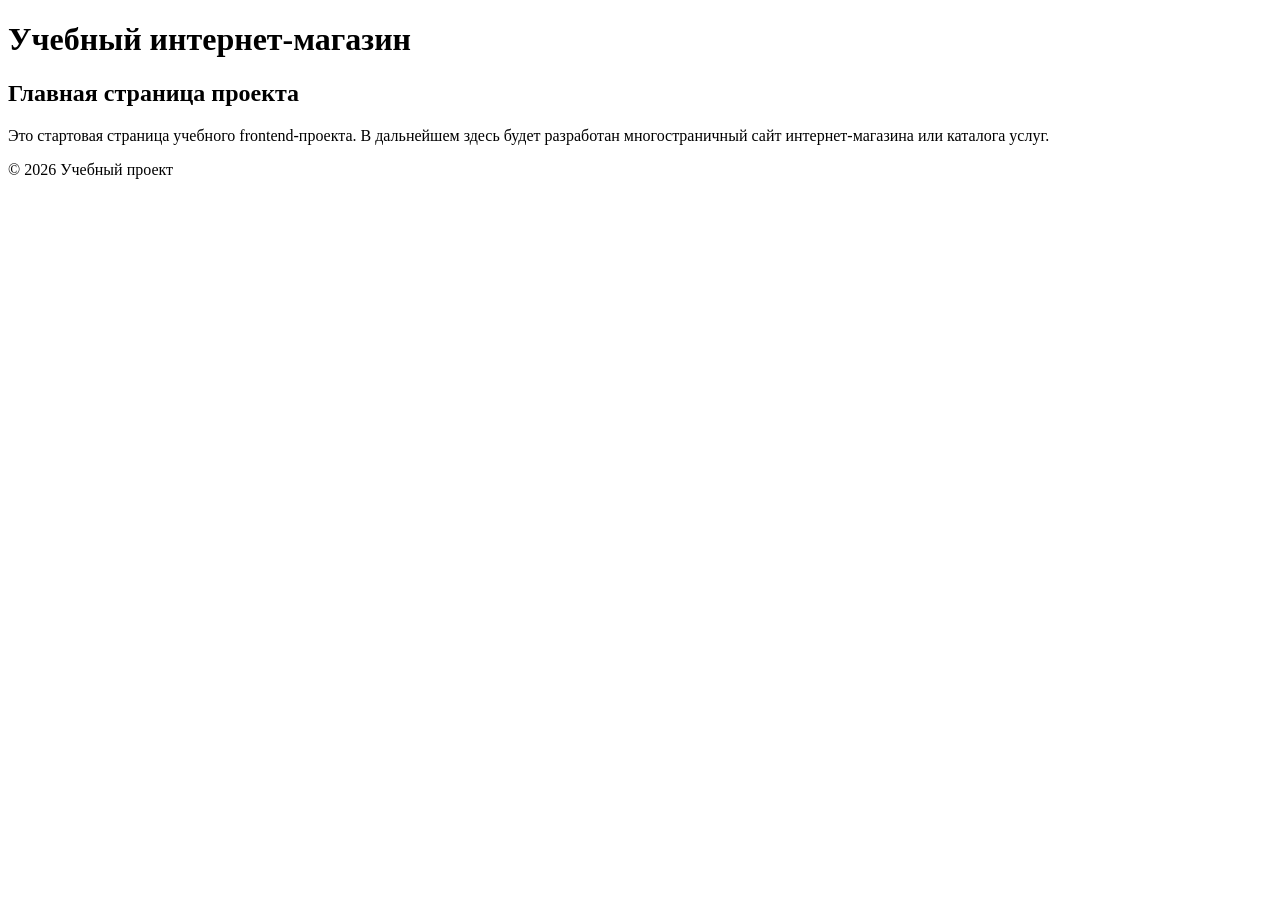
==== index.html @ 075d3e5a "/" ====
<!DOCTYPE html>
<html lang="ru">
<head>
  <meta charset="UTF-8">
  <meta name="viewport" content="width=device-width, initial-scale=1.0">
  <title>Каталог товаров!</title>
  <link rel="stylesheet" href="css/style.css">
</head>
<body>
  <header>
    <h1>Учебный интернет-магазин</h1>
  </header>

  <main>
    <section>
      <h2>Главная страница проекта</h2>
      <p>
        Это стартовая страница учебного frontend-проекта.
        В дальнейшем здесь будет разработан многостраничный сайт
        интернет-магазина или каталога услуг.
      </p>
    </section>
  </main>

  <footer>
    <p>&copy; 2026 Учебный проект</p>
  </footer>
</body>
</html>
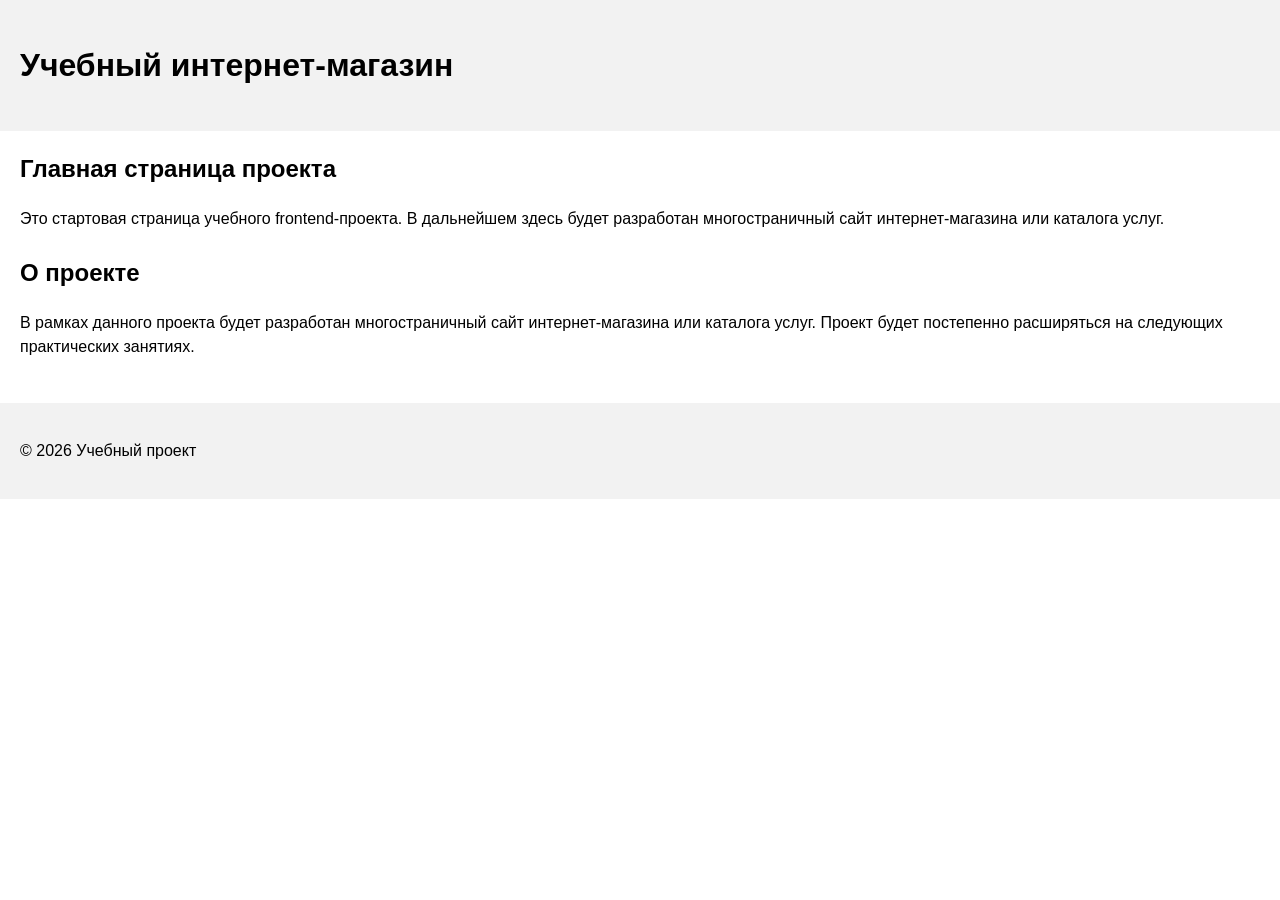
==== commit 794a16e6: "I am so cool now i can work!" ====
--- a/index.html
+++ b/index.html
@@ -20,6 +20,15 @@
         интернет-магазина или каталога услуг.
       </p>
     </section>
+    <section>
+      <h2>О проекте</h2>
+      <p>
+        В рамках данного проекта будет разработан многостраничный сайт
+        интернет-магазина или каталога услуг. Проект будет постепенно
+        расширяться на следующих практических занятиях.
+      </p>
+    </section>
+
   </main>
 
   <footer>
--- a/css/style.css
+++ b/css/style.css
@@ -0,0 +1,27 @@
+body {
+  margin: 0;
+  font-family: Arial, sans-serif;
+  line-height: 1.5;
+}
+
+header,
+main,
+footer {
+  padding: 20px;
+}
+
+header {
+  background-color: #f2f2f2;
+}
+
+footer {
+  background-color: #f2f2f2;
+}
+section {
+  margin-bottom: 24px;
+}
+
+section h2 {
+  margin-top: 0;
+}
+
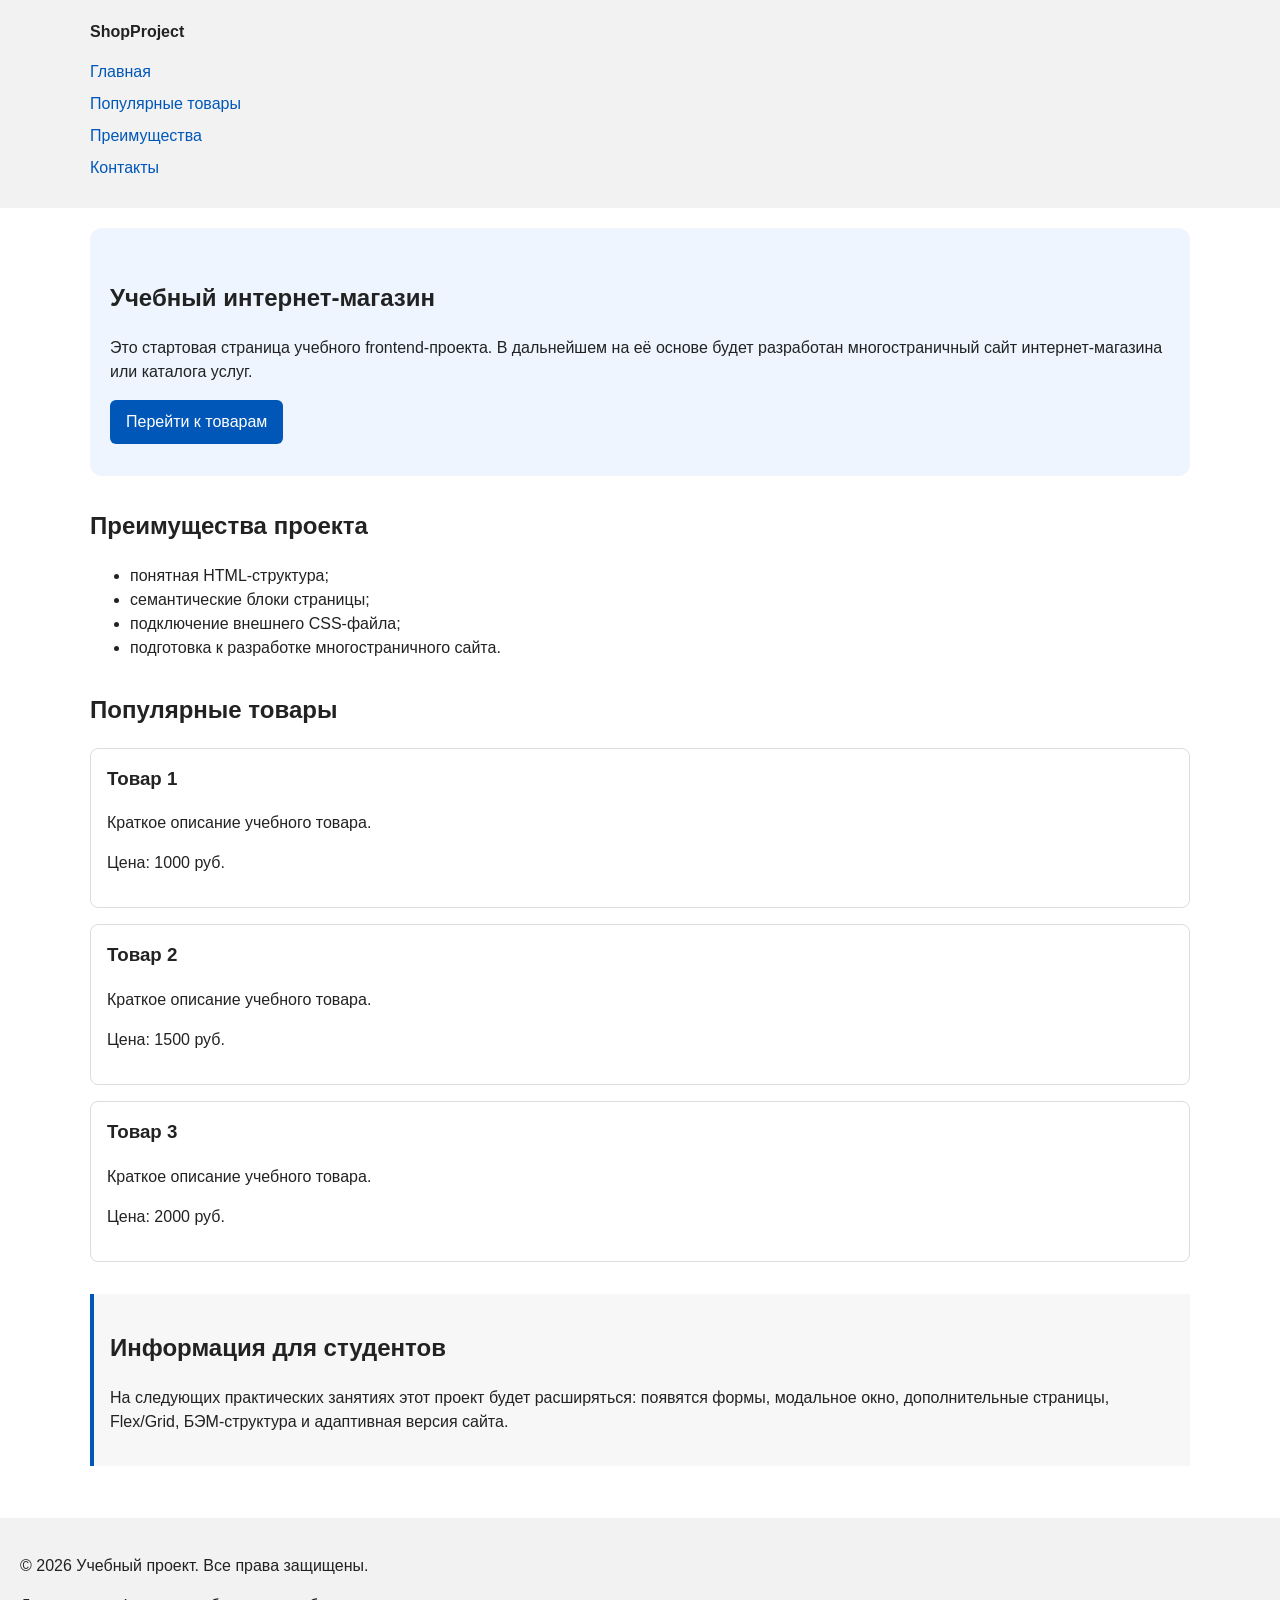
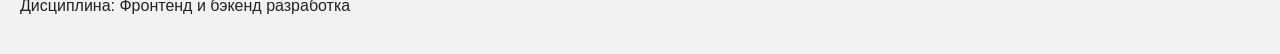
==== commit 92560797: "feat: add semantic HTML structure and base CSS styles" ====
--- a/index.html
+++ b/index.html
@@ -3,36 +3,85 @@
 <head>
   <meta charset="UTF-8">
   <meta name="viewport" content="width=device-width, initial-scale=1.0">
-  <title>Каталог товаров!</title>
+  <title>Учебный интернет-магазин</title>
   <link rel="stylesheet" href="css/style.css">
 </head>
 <body>
   <header>
-    <h1>Учебный интернет-магазин</h1>
-  </header>
-
+    <div class="site-header">
+       <a class="site-logo" href="index.html">ShopProject</a>
+        
+        <nav class="site-nav" aria-label="Основная навигация">
+         <ul class="site-nav__list">
+           <li><a href="index.html">Главная</a></li>
+           <li><a href="#popular">Популярные товары</a></li>
+           <li><a href="#advantages">Преимущества</a></li>
+           <li><a href="#contacts">Контакты</a></li>
+          </ul>
+        </nav>
+      </div>
+    </header>
+  
   <main>
-    <section>
-      <h2>Главная страница проекта</h2>
+    <!-- Основное содержимое страницы -->
+    <section class="hero">
+      <h1>Учебный интернет-магазин</h1>
       <p>
         Это стартовая страница учебного frontend-проекта.
-        В дальнейшем здесь будет разработан многостраничный сайт
+        В дальнейшем на её основе будет разработан многостраничный сайт
         интернет-магазина или каталога услуг.
       </p>
+      <a class="button" href="#popular">Перейти к товарам</a>
     </section>
-    <section>
-      <h2>О проекте</h2>
+    <section class="section" id="advantages">
+     <h2>Преимущества проекта</h2>
+
+      <ul class="advantages-list">
+        <li>понятная HTML-структура;</li>
+        <li>семантические блоки страницы;</li>
+        <li>подключение внешнего CSS-файла;</li>
+        <li>подготовка к разработке многостраничного сайта.</li>
+      </ul>
+    </section>
+
+    <section class="section" id="popular">
+      <h2>Популярные товары</h2>
+
+      <article class="product-card">
+        <h3>Товар 1</h3>
+        <p>Краткое описание учебного товара.</p>
+        <p>Цена: 1000 руб.</p>
+      </article>
+
+      <article class="product-card">
+        <h3>Товар 2</h3>
+        <p>Краткое описание учебного товара.</p>
+        <p>Цена: 1500 руб.</p>
+      </article>
+
+      <article class="product-card">
+        <h3>Товар 3</h3>
+        <p>Краткое описание учебного товара.</p>
+        <p>Цена: 2000 руб.</p>
+      </article>
+    </section>
+    <aside class="aside-info">
+      <h2>Информация для студентов</h2>
       <p>
-        В рамках данного проекта будет разработан многостраничный сайт
-        интернет-магазина или каталога услуг. Проект будет постепенно
-        расширяться на следующих практических занятиях.
+        На следующих практических занятиях этот проект будет расширяться:
+        появятся формы, модальное окно, дополнительные страницы, Flex/Grid,
+        БЭМ-структура и адаптивная версия сайта.
       </p>
-    </section>
+    </aside>
+
 
   </main>
 
-  <footer>
-    <p>&copy; 2026 Учебный проект</p>
+
+  <footer id="contacts">
+    <p>&copy; 2026 Учебный проект. Все права защищены.</p>
+    <p>Дисциплина: Фронтенд и бэкенд разработка</p>
   </footer>
+
 </body>
 </html>
--- a/css/style.css
+++ b/css/style.css
@@ -1,15 +1,196 @@
+/* 
+  Универсальное правило для всех элементов.
+  border-box делает расчёт размеров более понятным:
+  width включает content, padding и border.
+*/
+* {
+  box-sizing: border-box;
+}
+
+/*
+  Убираем стандартный внешний отступ браузера у body.
+  Без этого вокруг страницы может появиться белая рамка.
+*/
 body {
   margin: 0;
   font-family: Arial, sans-serif;
   line-height: 1.5;
-}
-
+  color: #222222;
+  background-color: #ffffff;
+}
+
+/*
+  Задаём внутренние отступы для основных областей страницы.
+  Это делает содержимое визуально отделённым от краёв окна браузера.
+*/
 header,
 main,
 footer {
   padding: 20px;
 }
 
+/*
+  Оформляем шапку страницы.
+  Пока используется простой светло-серый фон.
+*/
+header {
+  background-color: #f2f2f2;
+}
+
+/*
+  Оформляем подвал страницы тем же фоном,
+  чтобы визуально отделить его от основного содержимого.
+*/
+footer {
+  background-color: #f2f2f2;
+}
+
+/*
+  Ограничиваем ширину содержимого шапки,
+  чтобы оно не растягивалось слишком сильно на широких экранах.
+*/
+.site-header {
+  max-width: 1100px;
+  margin: 0 auto;
+}
+
+/*
+  Оформляем текстовый логотип.
+*/
+.site-logo {
+  font-weight: bold;
+  text-decoration: none;
+  color: #222222;
+}
+
+/*
+  Убираем стандартные отступы и маркеры списка навигации.
+*/
+.site-nav__list {
+  padding: 0;
+  margin: 16px 0 0;
+  list-style: none;
+}
+
+/*
+  Добавляем расстояние между пунктами меню.
+*/
+.site-nav__list li {
+  margin-bottom: 8px;
+}
+
+/*
+  Оформляем ссылки меню.
+*/
+.site-nav__list a {
+  color: #0057b8;
+  text-decoration: none;
+}
+
+/*
+  При наведении мыши подчёркиваем ссылку.
+  Подробно состояния интерфейса будут рассмотрены в практической работе 1.7.
+*/
+.site-nav__list a:hover {
+  text-decoration: underline;
+}
+
+/*
+  Hero-блок — первый крупный блок страницы.
+  Он визуально отделяется от остальных разделов фоном и отступами.
+*/
+.hero {
+  max-width: 1100px;
+  margin: 0 auto 32px;
+  padding: 32px 20px;
+  background-color: #eef5ff;
+  border-radius: 12px;
+}
+
+/*
+  Общий класс для разделов страницы.
+*/
+.section {
+  max-width: 1100px;
+  margin: 0 auto 32px;
+}
+
+/*
+  Убираем лишний верхний отступ у заголовков разделов.
+*/
+.section h2 {
+  margin-top: 0;
+}
+
+/*
+  Карточка товара — самостоятельный блок.
+  На следующих занятиях карточки будут доработаны и выстроены в сетку.
+*/
+.product-card {
+  margin-bottom: 16px;
+  padding: 16px;
+  border: 1px solid #dddddd;
+  border-radius: 8px;
+  background-color: #ffffff;
+}
+
+/*
+  Убираем лишний верхний отступ у заголовка карточки.
+*/
+.product-card h3 {
+  margin-top: 0;
+}
+
+/*
+  Пока это обычная ссылка, но визуально она оформляется как кнопка.
+*/
+.button {
+  display: inline-block;
+  padding: 10px 16px;
+  color: #ffffff;
+  background-color: #0057b8;
+  text-decoration: none;
+  border-radius: 6px;
+}
+
+/*
+  Простое состояние наведения для кнопки.
+*/
+.button:hover {
+  background-color: #003f86;
+}
+
+/*
+  Дополнительный информационный блок.
+*/
+.aside-info {
+  max-width: 1100px;
+  margin: 0 auto 32px;
+  padding: 16px;
+  border-left: 4px solid #0057b8;
+  background-color: #f7f7f7;
+}
+
+
+
+
+
+
+
+
+
+body {
+  margin: 0;
+  font-family: Arial, sans-serif;
+  line-height: 1.5;
+}
+
+header,
+main,
+footer {
+  padding: 20px;
+}
+
 header {
   background-color: #f2f2f2;
 }
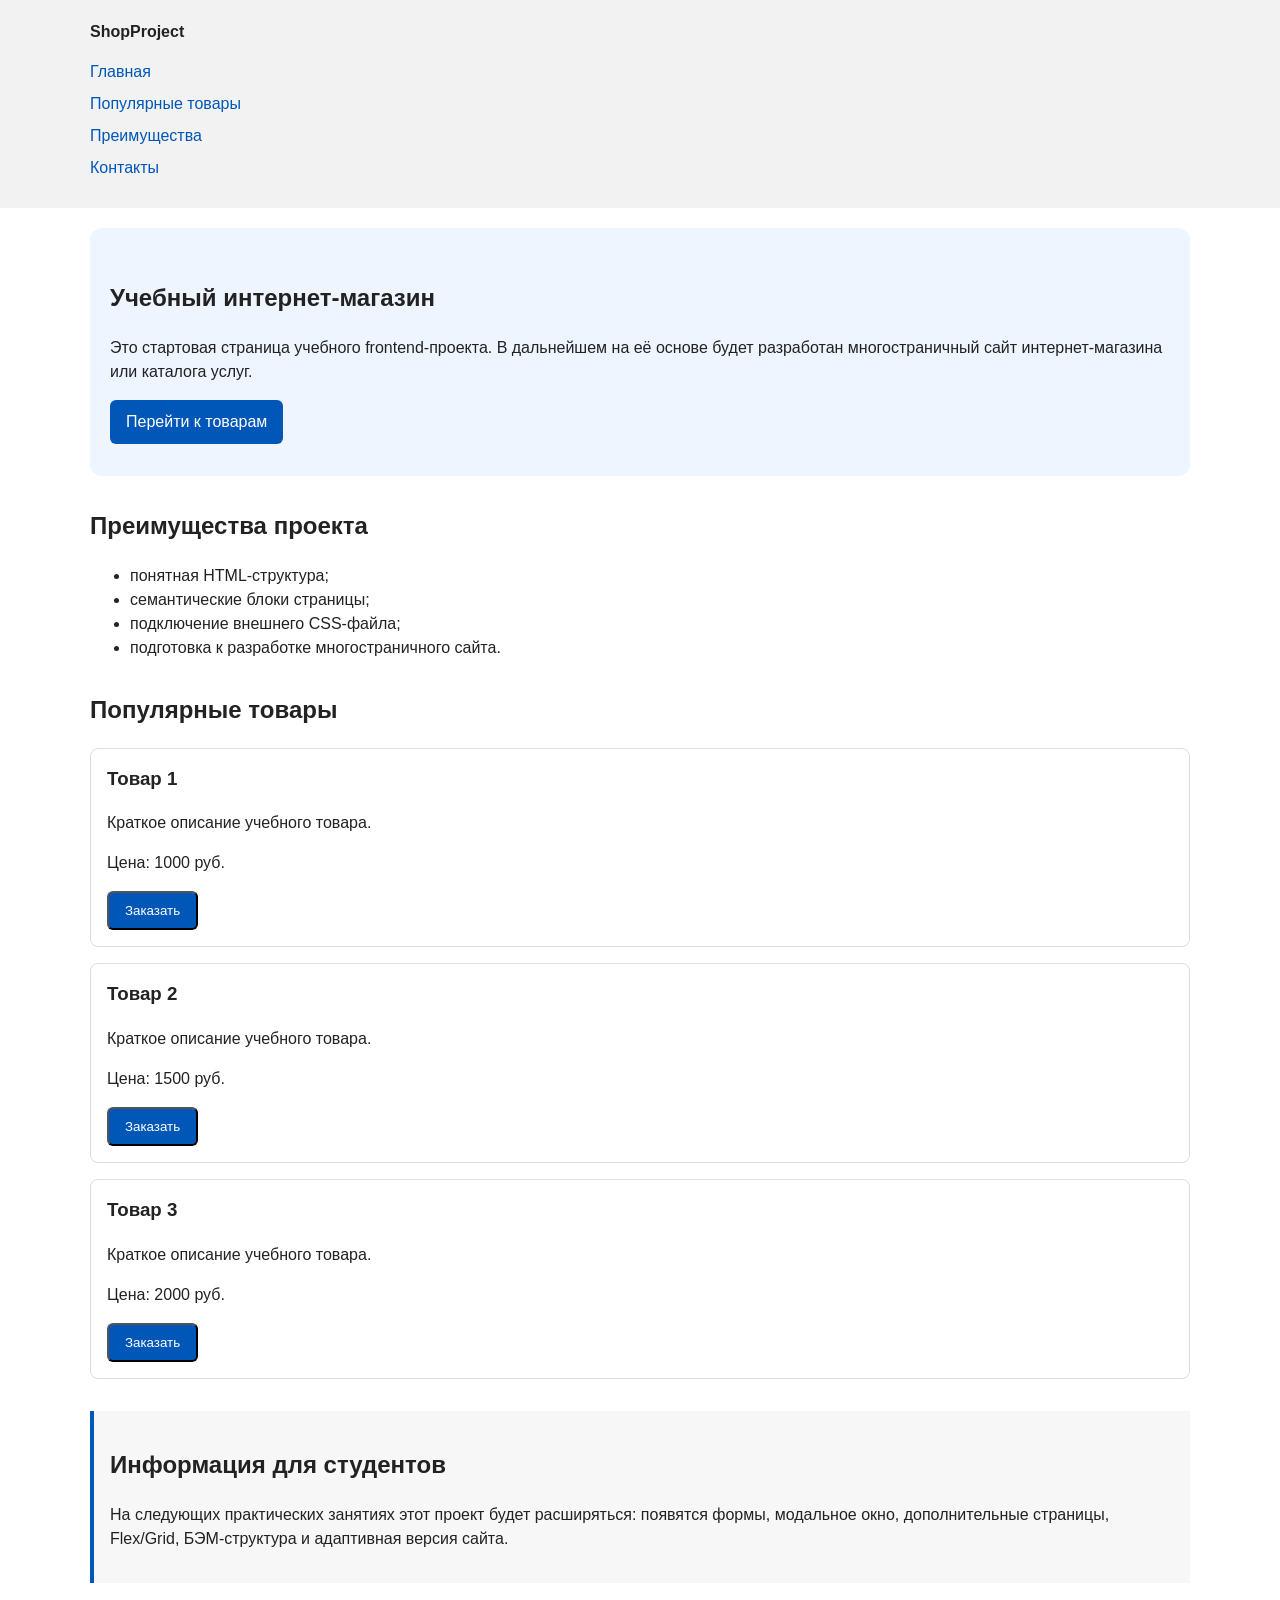
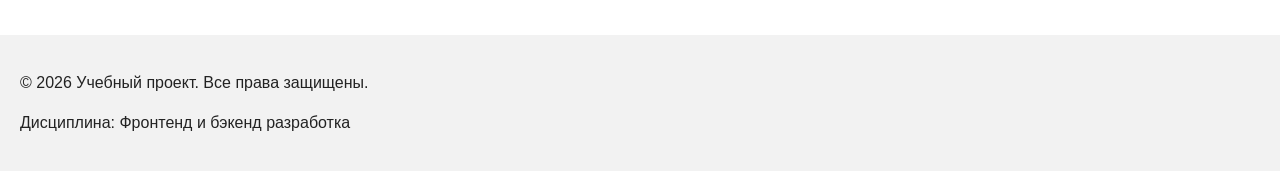
==== commit 9797e385: "feat: add order form modal and validation" ====
--- a/index.html
+++ b/index.html
@@ -5,6 +5,7 @@
   <meta name="viewport" content="width=device-width, initial-scale=1.0">
   <title>Учебный интернет-магазин</title>
   <link rel="stylesheet" href="css/style.css">
+  <script src="js/main.js" defer></script>
 </head>
 <body>
   <header>
@@ -51,18 +52,28 @@
         <h3>Товар 1</h3>
         <p>Краткое описание учебного товара.</p>
         <p>Цена: 1000 руб.</p>
+        <button class="button product-card__button" type="button" data-product="Товар 1">
+          Заказать
+        </button>
       </article>
 
       <article class="product-card">
         <h3>Товар 2</h3>
         <p>Краткое описание учебного товара.</p>
         <p>Цена: 1500 руб.</p>
+        <button class="button product-card__button" type="button" data-product="Товар 1">
+          Заказать
+        </button>
+
       </article>
 
       <article class="product-card">
         <h3>Товар 3</h3>
         <p>Краткое описание учебного товара.</p>
         <p>Цена: 2000 руб.</p>
+        <button class="button product-card__button" type="button" data-product="Товар 1">
+          Заказать
+        </button>
       </article>
     </section>
     <aside class="aside-info">
@@ -83,5 +94,102 @@
     <p>Дисциплина: Фронтенд и бэкенд разработка</p>
   </footer>
 
+<dialog class="order-dialog" id="order-dialog" aria-labelledby="order-dialog-title">
+  <h2 id="order-dialog-title">Оформление заявки</h2>
+
+  <form class="order-form" id="order-form" action="#" method="post" novalidate>
+    <input id="selected-product" name="selected-product" type="hidden">
+
+    <div class="form-field">
+      <label for="order-name">Имя</label>
+      <input
+        id="order-name"
+        name="name"
+        type="text"
+        placeholder="Введите ваше имя"
+        minlength="2"
+        autocomplete="given-name"
+        required
+      >
+    </div>
+
+    <div class="form-field">
+      <label for="order-email">E-mail</label>
+      <input
+        id="order-email"
+        name="email"
+        type="email"
+        placeholder="example@mail.ru"
+        autocomplete="email"
+        required
+      >
+    </div>
+
+    <div class="form-field">
+      <label for="order-phone">Телефон</label>
+      <input
+        id="order-phone"
+        name="phone"
+        type="tel"
+        inputmode="tel"
+        placeholder="+7 (900) 000-00-00"
+        pattern="^\+7 \(\d{3}\) \d{3}-\d{2}-\d{2}$"
+        required
+      >
+      <small>Формат: +7 (900) 000-00-00</small>
+    </div>
+
+    <div class="form-field">
+      <label for="order-date">Дата связи</label>
+      <input
+        id="order-date"
+        name="date"
+        type="date"
+      >
+    </div>
+
+    <div class="form-field">
+      <label for="order-topic">Тема заявки</label>
+      <select id="order-topic" name="topic" required>
+        <option value="">Выберите тему</option>
+        <option value="product">Заказ товара</option>
+        <option value="consultation">Консультация</option>
+        <option value="delivery">Доставка</option>
+      </select>
+    </div>
+
+    <div class="form-field">
+      <label for="order-comment">Комментарий</label>
+      <textarea
+        id="order-comment"
+        name="comment"
+        rows="4"
+        placeholder="Укажите дополнительную информацию"
+      ></textarea>
+    </div>
+
+    <div class="form-field form-field--checkbox">
+      <label>
+        <input
+          id="order-agreement"
+          name="agreement"
+          type="checkbox"
+          required
+        >
+        Я согласен на обработку данных
+      </label>
+    </div>
+
+    <div class="form-actions">
+      <button type="button" id="close-order-dialog">Закрыть</button>
+      <button type="submit">Отправить заявку</button>
+    </div>
+  </form>
+</dialog>
+
+<p class="success-message" id="success-message" hidden>
+  Форма успешно отправлена!
+</p>
+
 </body>
 </html>
--- a/css/style.css
+++ b/css/style.css
@@ -171,38 +171,113 @@
   background-color: #f7f7f7;
 }
 
-
-
-
-
-
-
-
-
-body {
-  margin: 0;
-  font-family: Arial, sans-serif;
-  line-height: 1.5;
-}
-
-header,
-main,
-footer {
-  padding: 20px;
-}
-
-header {
-  background-color: #f2f2f2;
-}
-
-footer {
-  background-color: #f2f2f2;
-}
-section {
-  margin-bottom: 24px;
-}
-
-section h2 {
-  margin-top: 0;
-}
-
+/*
+  Модальное окно.
+  Элемент dialog сам умеет открываться поверх страницы.
+*/
+.order-dialog {
+  width: min(100% - 32px, 560px);
+  padding: 24px;
+  border: none;
+  border-radius: 12px;
+}
+
+/*
+  Затемнение фона за модальным окном.
+*/
+.order-dialog::backdrop {
+  background-color: rgba(0, 0, 0, 0.5);
+}
+
+/*
+  Поле формы.
+  Каждый блок получает нижний отступ.
+*/
+.form-field {
+  margin-bottom: 16px;
+}
+
+/*
+  Подпись поля.
+*/
+.form-field label {
+  display: block;
+  margin-bottom: 6px;
+}
+
+/*
+  Основные поля формы.
+*/
+.form-field input,
+.form-field select,
+.form-field textarea {
+  width: 100%;
+  padding: 10px 12px;
+  border: 1px solid #cccccc;
+  border-radius: 6px;
+  font: inherit;
+}
+
+/*
+  Checkbox не должен занимать всю ширину.
+*/
+.form-field input[type="checkbox"] {
+  width: auto;
+}
+
+/*
+  Подсказка под полем телефона.
+*/
+.form-field small {
+  display: block;
+  margin-top: 4px;
+  color: #666666;
+}
+
+/*
+  Видимый фокус для клавиатурной навигации.
+*/
+.form-field input:focus-visible,
+.form-field select:focus-visible,
+.form-field textarea:focus-visible,
+.form-actions button:focus-visible {
+  outline: 2px solid #0057b8;
+  outline-offset: 2px;
+}
+
+/*
+  Подсветка ошибочных полей.
+  Атрибут aria-invalid будет добавляться через JavaScript.
+*/
+[aria-invalid="true"] {
+  border-color: #b00020;
+}
+
+/*
+  Кнопки формы.
+*/
+.form-actions {
+  display: flex;
+  gap: 12px;
+  margin-top: 20px;
+}
+
+/*
+  Сообщение об успешной отправке.
+*/
+.success-message {
+  max-width: 1100px;
+  margin: 24px auto;
+  padding: 16px;
+  border-left: 4px solid #168a2f;
+  background-color: #eefaf0;
+}
+
+
+
+
+
+
+
+
+
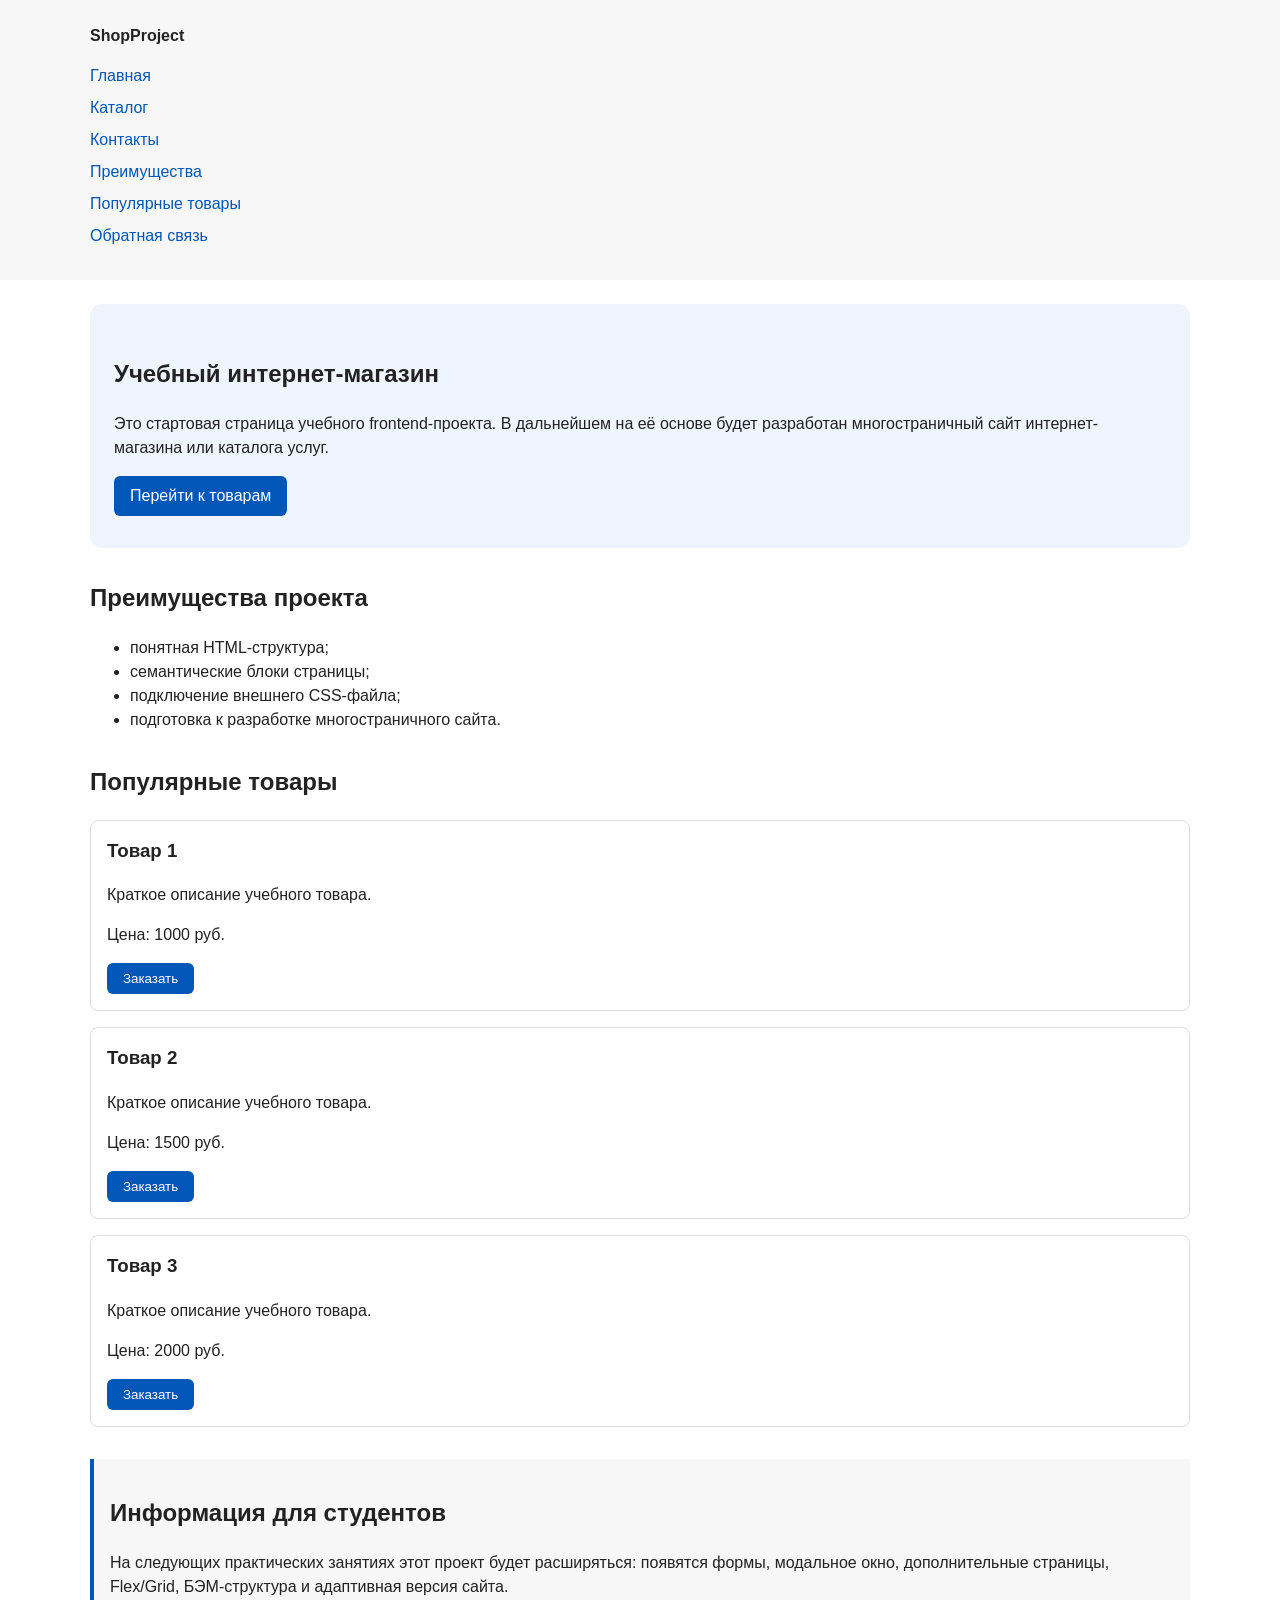
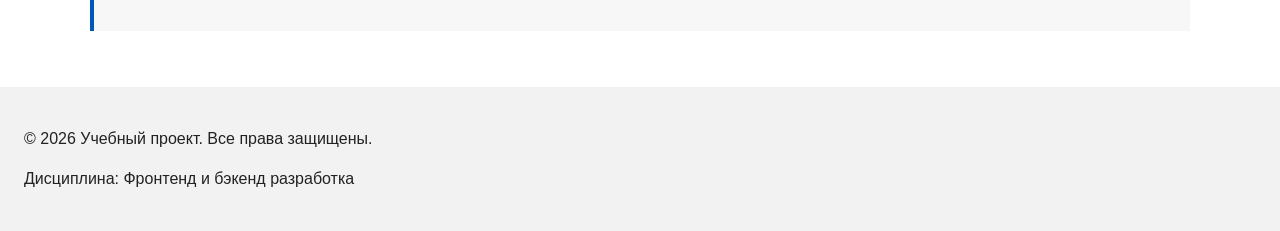
==== commit c178ae8c: "feat: add multi-page structure navigation and anchors" ====
--- a/index.html
+++ b/index.html
@@ -6,6 +6,12 @@
   <title>Учебный интернет-магазин</title>
   <link rel="stylesheet" href="css/style.css">
   <script src="js/main.js" defer></script>
+
+  <meta property="og:type" content="website">
+  <meta property="og:title" content="Учебный интернет-магазин">
+  <meta property="og:description" content="Учебный frontend-проект интернет-магазина.">
+  <meta property="og:image" content="https://Reaperthelavayka13.github.io/kr1-Rip/images/preview.jpg">
+
 </head>
 <body>
   <header>
@@ -13,13 +19,16 @@
        <a class="site-logo" href="index.html">ShopProject</a>
         
         <nav class="site-nav" aria-label="Основная навигация">
-         <ul class="site-nav__list">
-           <li><a href="index.html">Главная</a></li>
-           <li><a href="#popular">Популярные товары</a></li>
-           <li><a href="#advantages">Преимущества</a></li>
-           <li><a href="#contacts">Контакты</a></li>
+          <ul class="site-nav__list">
+            <li><a href="index.html">Главная</a></li>
+            <li><a href="catalog.html">Каталог</a></li>
+            <li><a href="contacts.html">Контакты</a></li>
+            <li><a href="index.html#advantages">Преимущества</a></li>
+            <li><a href="index.html#popular">Популярные товары</a></li>
+            <li><a href="index.html#contacts">Обратная связь</a></li>
           </ul>
         </nav>
+
       </div>
     </header>
   
--- a/css/style.css
+++ b/css/style.css
@@ -7,251 +7,308 @@
   box-sizing: border-box;
 }
 
-/*
-  Убираем стандартный внешний отступ браузера у body.
-  Без этого вокруг страницы может появиться белая рамка.
-*/
+
+/*
+  Задаём внутренние отступы для основных областей страницы.
+  Это делает содержимое визуально отделённым от краёв окна браузера.
+*/
+
+header,
+main,
+footer {
+  padding: var(--space-lg);
+}
+
+
+/*
+  Оформляем шапку страницы.
+  Пока используется простой светло-серый фон.
+*/
+header {
+  background-color: var(--color-surface);
+}
+
+footer {
+  background-color: var(--color-surface);
+}
+
+
+/*
+  Оформляем подвал страницы тем же фоном,
+  чтобы визуально отделить его от основного содержимого.
+*/
+footer {
+  background-color: #f2f2f2;
+}
+
+/*
+  Ограничиваем ширину содержимого шапки,
+  чтобы оно не растягивалось слишком сильно на широких экранах.
+*/
+.site-header {
+  max-width: 1100px;
+  margin: 0 auto;
+}
+
+/*
+  Оформляем текстовый логотип.
+*/
+.site-logo {
+  font-weight: bold;
+  text-decoration: none;
+  color: #222222;
+}
+
+/*
+  Убираем стандартные отступы и маркеры списка навигации.
+*/
+.site-nav__list {
+  padding: 0;
+  margin: 16px 0 0;
+  list-style: none;
+}
+
+/*
+  Добавляем расстояние между пунктами меню.
+*/
+.site-nav__list li {
+  margin-bottom: 8px;
+}
+
+/*
+  Оформляем ссылки меню.
+*/
+.site-nav__list a {
+  color: #0057b8;
+  text-decoration: none;
+}
+
+/*
+  При наведении мыши подчёркиваем ссылку.
+  Подробно состояния интерфейса будут рассмотрены в практической работе 1.7.
+*/
+.site-nav__list a:hover {
+  text-decoration: underline;
+}
+
+
+
+/*
+  Карточка товара — самостоятельный блок.
+  На следующих занятиях карточки будут доработаны и выстроены в сетку.
+*/
+.product-card {
+  margin-bottom: var(--space-md);
+  padding: var(--space-md);
+  border: 1px solid var(--color-border);
+  border-radius: var(--radius-md);
+  background-color: var(--color-bg);
+}
+
+.product-card:hover {
+  border-color: var(--color-primary);
+}
+
+.product-card h3 {
+  margin-top: 0;
+}
+
+/*
+  Пока это обычная ссылка, но визуально она оформляется как кнопка.
+*/
+.button {
+  display: inline-block;
+  padding: var(--space-sm) var(--space-md);
+  color: var(--color-white);
+  background-color: var(--color-primary);
+  text-decoration: none;
+  border: none;
+  border-radius: var(--radius-sm);
+  cursor: pointer;
+}
+
+.button:hover {
+  background-color: var(--color-primary-dark);
+}
+
+.button:focus-visible {
+  outline: 2px solid var(--color-primary);
+  outline-offset: 3px;
+}
+
+.button:disabled {
+  opacity: 0.6;
+  cursor: not-allowed;
+}
+
+
+/*
+  Дополнительный информационный блок.
+*/
+.aside-info {
+  max-width: var(--container-width);
+  margin: 0 auto var(--space-xl);
+  padding: var(--space-md);
+  border-left: 4px solid var(--color-primary);
+  background-color: var(--color-surface);
+}
+
+
+/* ===============================
+   1. Переменные проекта
+   =============================== */
+  :root {
+  /* Основные цвета проекта */
+  --color-bg: #ffffff;
+  --color-text: #222222;
+  --color-muted: #666666;
+  --color-primary: #0057b8;
+  --color-primary-dark: #003f86;
+  --color-border: #dddddd;
+  --color-surface: #f7f7f7;
+  --color-surface-accent: #eef5ff;
+  --color-danger: #b00020;
+  --color-success: #168a2f;
+  --color-success-bg: #eefaf0;
+  --color-white: #ffffff;
+
+  /* Отступы */
+  --space-xs: 4px;
+  --space-sm: 8px;
+  --space-md: 16px;
+  --space-lg: 24px;
+  --space-xl: 32px;
+
+  /* Скругления */
+  --radius-sm: 6px;
+  --radius-md: 8px;
+  --radius-lg: 12px;
+
+  /* Размеры */
+  --container-width: 1100px;
+}
+
+
+/* ===============================
+   2. Базовые стили
+   =============================== */
+
+* {
+  box-sizing: border-box;
+}
+
 body {
   margin: 0;
   font-family: Arial, sans-serif;
   line-height: 1.5;
-  color: #222222;
-  background-color: #ffffff;
-}
-
-/*
-  Задаём внутренние отступы для основных областей страницы.
-  Это делает содержимое визуально отделённым от краёв окна браузера.
-*/
-header,
-main,
-footer {
-  padding: 20px;
-}
-
-/*
-  Оформляем шапку страницы.
-  Пока используется простой светло-серый фон.
-*/
-header {
-  background-color: #f2f2f2;
-}
-
-/*
-  Оформляем подвал страницы тем же фоном,
-  чтобы визуально отделить его от основного содержимого.
-*/
-footer {
-  background-color: #f2f2f2;
-}
-
-/*
-  Ограничиваем ширину содержимого шапки,
-  чтобы оно не растягивалось слишком сильно на широких экранах.
-*/
-.site-header {
-  max-width: 1100px;
-  margin: 0 auto;
-}
-
-/*
-  Оформляем текстовый логотип.
-*/
-.site-logo {
-  font-weight: bold;
-  text-decoration: none;
-  color: #222222;
-}
-
-/*
-  Убираем стандартные отступы и маркеры списка навигации.
-*/
-.site-nav__list {
-  padding: 0;
-  margin: 16px 0 0;
-  list-style: none;
-}
-
-/*
-  Добавляем расстояние между пунктами меню.
-*/
-.site-nav__list li {
-  margin-bottom: 8px;
-}
-
-/*
-  Оформляем ссылки меню.
-*/
-.site-nav__list a {
-  color: #0057b8;
-  text-decoration: none;
-}
-
-/*
-  При наведении мыши подчёркиваем ссылку.
-  Подробно состояния интерфейса будут рассмотрены в практической работе 1.7.
-*/
-.site-nav__list a:hover {
-  text-decoration: underline;
-}
-
-/*
-  Hero-блок — первый крупный блок страницы.
-  Он визуально отделяется от остальных разделов фоном и отступами.
-*/
+  color: var(--color-text);
+  background-color: var(--color-bg);
+}
+  
+/* ===============================
+   3. Общие элементы интерфейса
+   =============================== */
+
+a {
+  color: var(--color-primary);
+}
+
+a:hover {
+  color: var(--color-primary-dark);
+}
+
+a:focus-visible {
+  outline: 2px solid var(--color-primary);
+  outline-offset: 3px;
+}
+
+/* ===============================
+   4. Компоненты страницы
+   =============================== */
+
 .hero {
-  max-width: 1100px;
-  margin: 0 auto 32px;
-  padding: 32px 20px;
-  background-color: #eef5ff;
-  border-radius: 12px;
-}
-
-/*
-  Общий класс для разделов страницы.
-*/
+  max-width: var(--container-width);
+  margin: 0 auto var(--space-xl);
+  padding: var(--space-xl) var(--space-lg);
+  background-color: var(--color-surface-accent);
+  border-radius: var(--radius-lg);
+}
+
 .section {
-  max-width: 1100px;
-  margin: 0 auto 32px;
-}
-
-/*
-  Убираем лишний верхний отступ у заголовков разделов.
-*/
+  max-width: var(--container-width);
+  margin: 0 auto var(--space-xl);
+}
+
 .section h2 {
   margin-top: 0;
 }
 
-/*
-  Карточка товара — самостоятельный блок.
-  На следующих занятиях карточки будут доработаны и выстроены в сетку.
-*/
-.product-card {
-  margin-bottom: 16px;
-  padding: 16px;
-  border: 1px solid #dddddd;
-  border-radius: 8px;
-  background-color: #ffffff;
-}
-
-/*
-  Убираем лишний верхний отступ у заголовка карточки.
-*/
-.product-card h3 {
-  margin-top: 0;
-}
-
-/*
-  Пока это обычная ссылка, но визуально она оформляется как кнопка.
-*/
-.button {
-  display: inline-block;
-  padding: 10px 16px;
-  color: #ffffff;
-  background-color: #0057b8;
-  text-decoration: none;
-  border-radius: 6px;
-}
-
-/*
-  Простое состояние наведения для кнопки.
-*/
-.button:hover {
-  background-color: #003f86;
-}
-
-/*
-  Дополнительный информационный блок.
-*/
-.aside-info {
-  max-width: 1100px;
-  margin: 0 auto 32px;
-  padding: 16px;
-  border-left: 4px solid #0057b8;
-  background-color: #f7f7f7;
-}
-
-/*
-  Модальное окно.
-  Элемент dialog сам умеет открываться поверх страницы.
-*/
+/* ===============================
+   5. Форма и модальное окно
+   =============================== */
+
 .order-dialog {
   width: min(100% - 32px, 560px);
-  padding: 24px;
+  padding: var(--space-lg);
   border: none;
-  border-radius: 12px;
-}
-
-/*
-  Затемнение фона за модальным окном.
-*/
+  border-radius: var(--radius-lg);
+}
+
 .order-dialog::backdrop {
   background-color: rgba(0, 0, 0, 0.5);
 }
 
-/*
-  Поле формы.
-  Каждый блок получает нижний отступ.
-*/
 .form-field {
-  margin-bottom: 16px;
-}
-
-/*
-  Подпись поля.
-*/
+  margin-bottom: var(--space-md);
+}
+
 .form-field label {
   display: block;
-  margin-bottom: 6px;
-}
-
-/*
-  Основные поля формы.
-*/
+  margin-bottom: var(--space-xs);
+}
+
 .form-field input,
 .form-field select,
 .form-field textarea {
   width: 100%;
   padding: 10px 12px;
-  border: 1px solid #cccccc;
-  border-radius: 6px;
+  border: 1px solid var(--color-border);
+  border-radius: var(--radius-sm);
   font: inherit;
 }
 
-/*
-  Checkbox не должен занимать всю ширину.
-*/
 .form-field input[type="checkbox"] {
   width: auto;
 }
 
-/*
-  Подсказка под полем телефона.
-*/
 .form-field small {
   display: block;
-  margin-top: 4px;
-  color: #666666;
-}
+  margin-top: var(--space-xs);
+  color: var(--color-muted);
+}
+
 
 /*
   Видимый фокус для клавиатурной навигации.
 */
+.form-field input:hover,
+.form-field select:hover,
+.form-field textarea:hover {
+  border-color: var(--color-primary);
+}
+
 .form-field input:focus-visible,
 .form-field select:focus-visible,
 .form-field textarea:focus-visible,
 .form-actions button:focus-visible {
-  outline: 2px solid #0057b8;
-  outline-offset: 2px;
-}
-
-/*
-  Подсветка ошибочных полей.
-  Атрибут aria-invalid будет добавляться через JavaScript.
-*/
+  outline: 2px solid var(--color-primary);
+  outline-offset: 3px;
+}
+
 [aria-invalid="true"] {
-  border-color: #b00020;
-}
+  border-color: var(--color-danger);
+}
+
 
 /*
   Кнопки формы.
@@ -266,18 +323,42 @@
   Сообщение об успешной отправке.
 */
 .success-message {
-  max-width: 1100px;
-  margin: 24px auto;
-  padding: 16px;
-  border-left: 4px solid #168a2f;
-  background-color: #eefaf0;
-}
-
-
-
-
-
-
-
-
-
+  max-width: var(--container-width);
+  margin: var(--space-lg) auto;
+  padding: var(--space-md);
+  border-left: 4px solid var(--color-success);
+  background-color: var(--color-success-bg);
+}
+
+.breadcrumbs {
+  max-width: var(--container-width);
+  margin: 0 auto var(--space-md);
+  font-size: 14px;
+  color: var(--color-muted);
+}
+
+.breadcrumbs a {
+  color: var(--color-primary);
+}
+
+.breadcrumbs span::before {
+  content: " / ";
+  color: var(--color-muted);
+}
+
+html {
+  scroll-behavior: smooth;
+}
+
+:target {
+  outline: 2px dashed var(--color-primary);
+  outline-offset: 4px;
+}
+
+
+
+
+
+
+
+
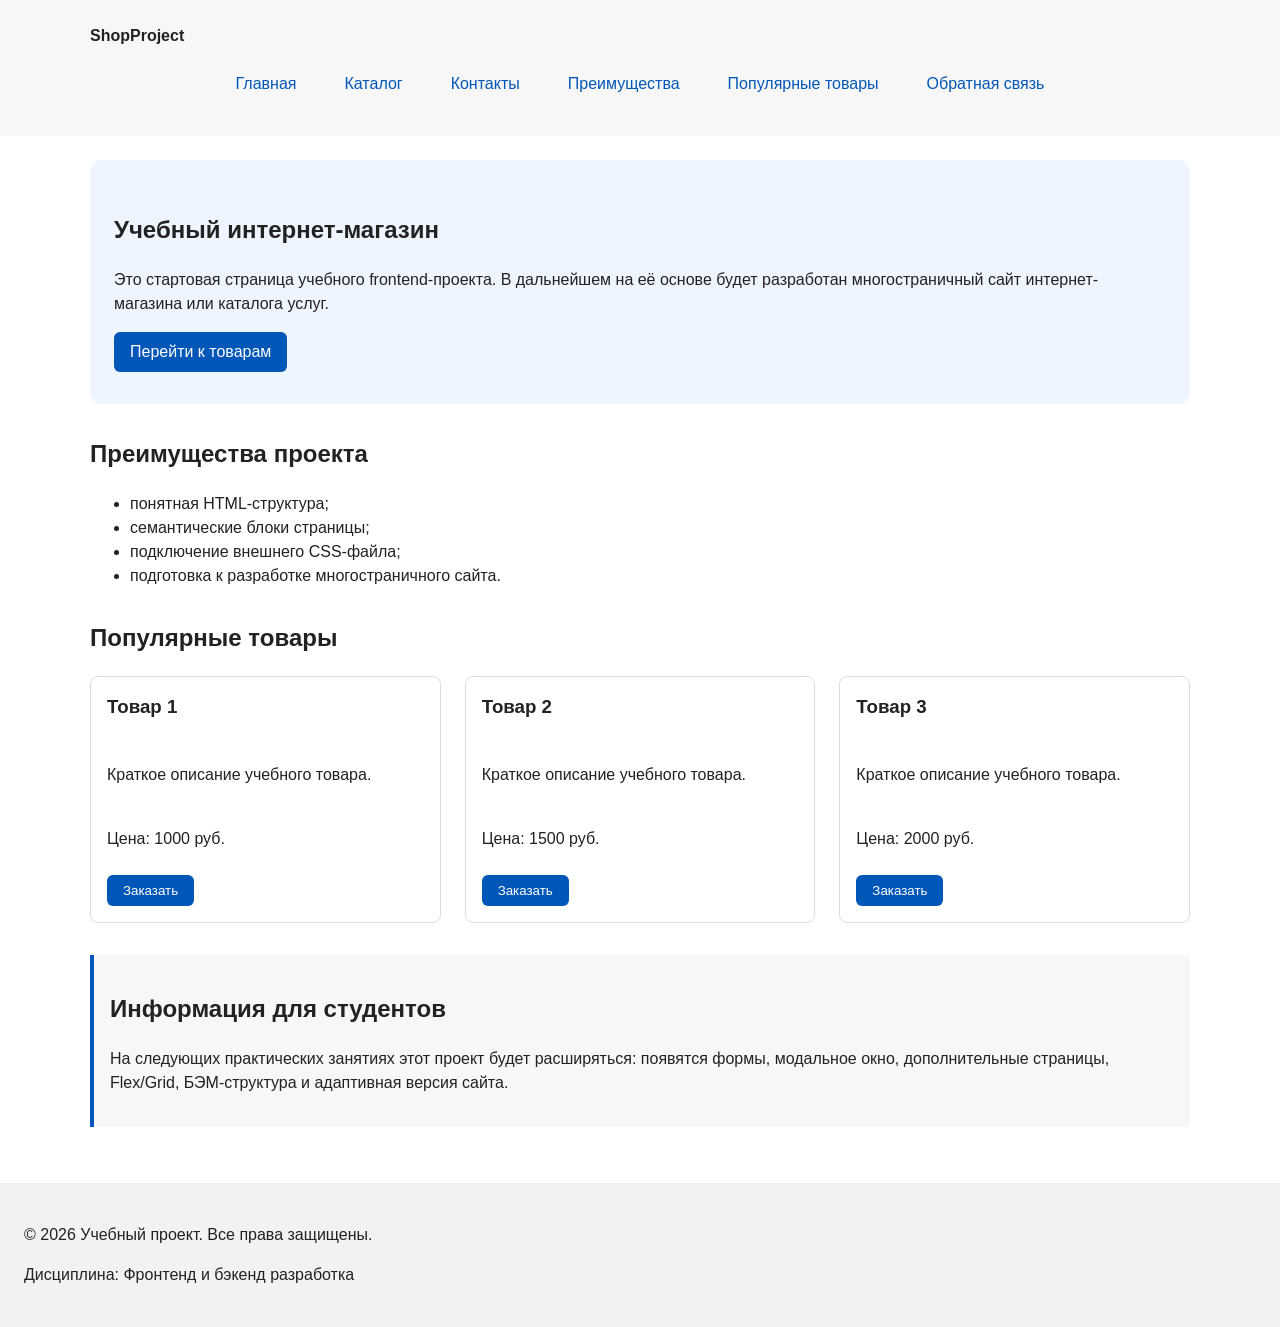
==== commit 328cf0cd: "feat: add flex navigation and grid catalog layout" ====
--- a/index.html
+++ b/index.html
@@ -10,7 +10,7 @@
   <meta property="og:type" content="website">
   <meta property="og:title" content="Учебный интернет-магазин">
   <meta property="og:description" content="Учебный frontend-проект интернет-магазина.">
-  <meta property="og:image" content="https://Reaperthelavayka13.github.io/kr1-Rip/images/preview.jpg">
+  <meta property="og:image" content="https://Reaperthelavayka13.github.io/kr1-/images/preview.jpg">
 
 </head>
 <body>
@@ -44,7 +44,7 @@
       <a class="button" href="#popular">Перейти к товарам</a>
     </section>
     <section class="section" id="advantages">
-     <h2>Преимущества проекта</h2>
+      <h2>Преимущества проекта</h2>
 
       <ul class="advantages-list">
         <li>понятная HTML-структура;</li>
@@ -57,34 +57,36 @@
     <section class="section" id="popular">
       <h2>Популярные товары</h2>
 
-      <article class="product-card">
-        <h3>Товар 1</h3>
-        <p>Краткое описание учебного товара.</p>
-        <p>Цена: 1000 руб.</p>
-        <button class="button product-card__button" type="button" data-product="Товар 1">
-          Заказать
-        </button>
-      </article>
-
-      <article class="product-card">
-        <h3>Товар 2</h3>
-        <p>Краткое описание учебного товара.</p>
-        <p>Цена: 1500 руб.</p>
-        <button class="button product-card__button" type="button" data-product="Товар 1">
-          Заказать
-        </button>
-
-      </article>
-
-      <article class="product-card">
-        <h3>Товар 3</h3>
-        <p>Краткое описание учебного товара.</p>
-        <p>Цена: 2000 руб.</p>
-        <button class="button product-card__button" type="button" data-product="Товар 1">
-          Заказать
-        </button>
-      </article>
+      <div class="products-grid">
+        <article class="product-card">
+          <h3>Товар 1</h3>
+          <p>Краткое описание учебного товара.</p>
+          <p>Цена: 1000 руб.</p>
+          <button class="button product-card__button" type="button" data-product="Товар 1">
+        Заказать
+          </button>
+        </article>
+
+        <article class="product-card">
+          <h3>Товар 2</h3>
+          <p>Краткое описание учебного товара.</p>
+          <p>Цена: 1500 руб.</p>
+          <button class="button product-card__button" type="button" data-product="Товар 2">
+        Заказать
+          </button>
+        </article>
+
+        <article class="product-card">
+          <h3>Товар 3</h3>
+          <p>Краткое описание учебного товара.</p>
+          <p>Цена: 2000 руб.</p>
+          <button class="button product-card__button" type="button" data-product="Товар 3">
+        Заказать
+          </button>
+        </article>
+      </div>
     </section>
+
     <aside class="aside-info">
       <h2>Информация для студентов</h2>
       <p>
--- a/css/style.css
+++ b/css/style.css
@@ -62,11 +62,18 @@
 /*
   Убираем стандартные отступы и маркеры списка навигации.
 */
+
 .site-nav__list {
+  display: flex;
+  flex-wrap: wrap;
+  justify-content: center;
+  align-items: center;
+  gap: var(--space-md);
   padding: 0;
-  margin: 16px 0 0;
+  margin: var(--space-md) 0 0;
   list-style: none;
 }
+
 
 /*
   Добавляем расстояние между пунктами меню.
@@ -78,32 +85,46 @@
 /*
   Оформляем ссылки меню.
 */
+
 .site-nav__list a {
-  color: #0057b8;
+  display: inline-block;
+  padding: var(--space-sm) var(--space-md);
+  color: var(--color-primary);
   text-decoration: none;
+  border-radius: var(--radius-sm);
 }
 
 /*
   При наведении мыши подчёркиваем ссылку.
   Подробно состояния интерфейса будут рассмотрены в практической работе 1.7.
 */
+
 .site-nav__list a:hover {
-  text-decoration: underline;
-}
-
-
+  color: var(--color-white);
+  background-color: var(--color-primary);
+}
 
 /*
   Карточка товара — самостоятельный блок.
   На следующих занятиях карточки будут доработаны и выстроены в сетку.
 */
+
 .product-card {
-  margin-bottom: var(--space-md);
+  display: flex;
+  flex-direction: column;
+  gap: var(--space-sm);
+  margin-bottom: 0;
   padding: var(--space-md);
   border: 1px solid var(--color-border);
   border-radius: var(--radius-md);
   background-color: var(--color-bg);
 }
+
+.product-card .button {
+  margin-top: auto;
+  align-self: flex-start;
+}
+
 
 .product-card:hover {
   border-color: var(--color-primary);
@@ -157,7 +178,7 @@
 /* ===============================
    1. Переменные проекта
    =============================== */
-  :root {
+:root {
   /* Основные цвета проекта */
   --color-bg: #ffffff;
   --color-text: #222222;
@@ -204,7 +225,7 @@
   color: var(--color-text);
   background-color: var(--color-bg);
 }
-  
+
 /* ===============================
    3. Общие элементы интерфейса
    =============================== */
@@ -356,9 +377,59 @@
 }
 
 
-
-
-
-
-
-
+.products-grid {
+  display: grid;
+  grid-template-columns: repeat(3, 1fr);
+  gap: var(--space-lg);
+}
+
+
+.catalog-layout {
+  max-width: var(--container-width);
+  margin: 0 auto var(--space-xl);
+  display: grid;
+  grid-template-columns: 260px 1fr;
+  grid-template-areas: "filters products";
+  gap: var(--space-lg);
+}
+
+.catalog-filters {
+  grid-area: filters;
+  padding: var(--space-md);
+  border: 1px solid var(--color-border);
+  border-radius: var(--radius-md);
+  background-color: var(--color-surface);
+}
+
+.catalog-products {
+  grid-area: products;
+}
+
+.filters-form {
+  display: grid;
+  gap: var(--space-md);
+}
+
+.filters-form fieldset {
+  margin: 0;
+  padding: var(--space-md);
+  border: 1px solid var(--color-border);
+  border-radius: var(--radius-sm);
+}
+
+.filters-form legend {
+  font-weight: 700;
+}
+
+.filters-form label {
+  display: block;
+  margin-bottom: var(--space-sm);
+}
+
+.filters-form input[type="number"] {
+  width: 100%;
+  padding: 8px 10px;
+  border: 1px solid var(--color-border);
+  border-radius: var(--radius-sm);
+  font: inherit;
+}
